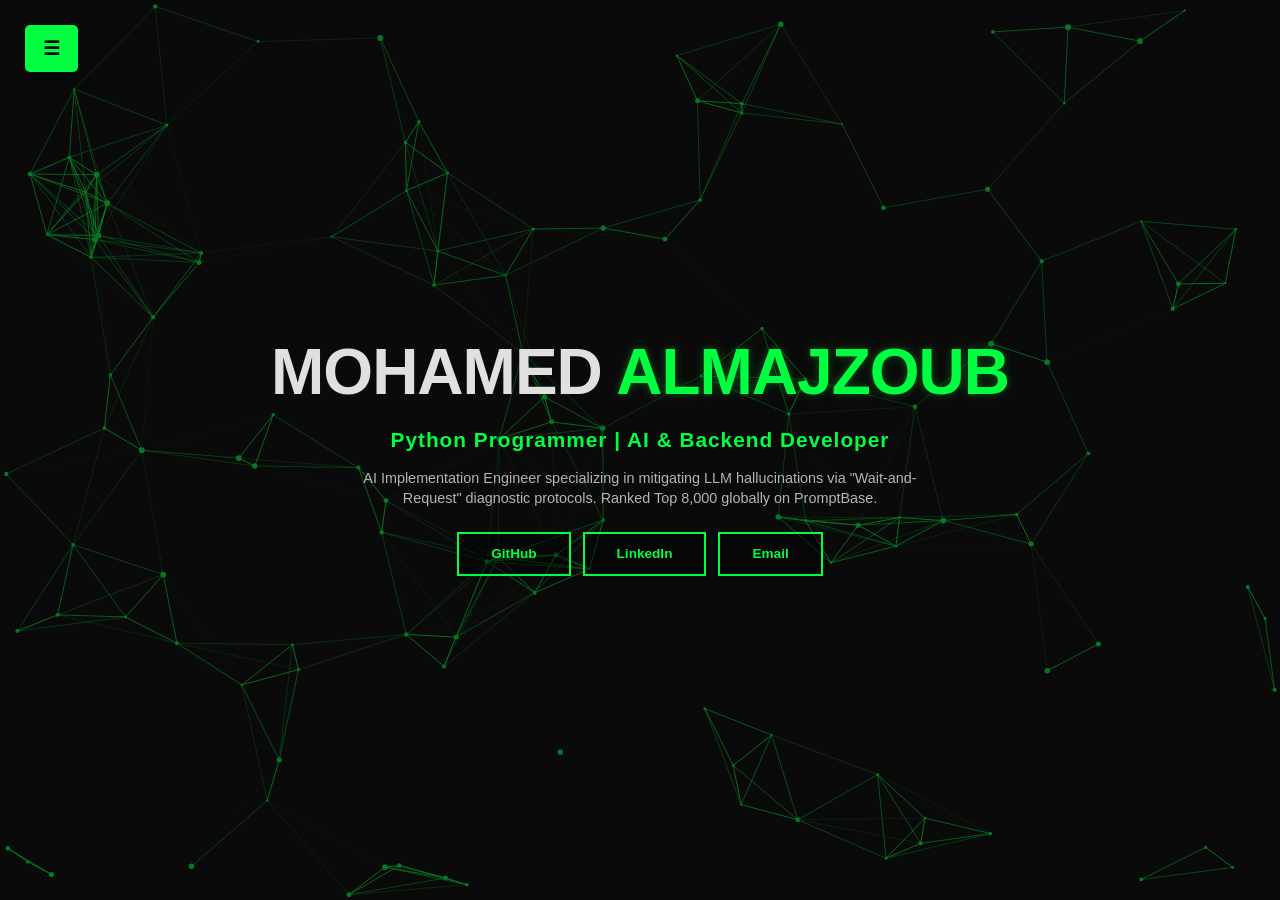
==== index.html @ 625f22d6 "first commit of the website" ====
<!DOCTYPE html>
<html lang="en">
<head>
    <meta charset="UTF-8">
    <meta name="viewport" content="width=device-width, initial-scale=1.0">
    <title>Mohamed Almajzoub | Portfolio</title>
    <link rel="stylesheet" href="style.css">
</head>
<body>
    <canvas id="matrix-canvas"></canvas>
    <div class="side-menu">
        <button class="menu-toggle" id="menu-toggle">☰</button>
        <div class="menu-panel" id="menu-panel">
            <ul>
                <li><a href="index.html">Home</a></li>
                <li><a href="experience.html">Experience</a></li>
                <li><a href="education.html">Education</a></li>
                <li><a href="certifications.html">Certifications</a></li>
                <li><a href="skills.html">Skills</a></li>
            </ul>
        </div>
    </div>
    <header>
        <div class="hero-content">
            <h1>MOHAMED <span class="highlight">ALMAJZOUB</span></h1>
            <p class="job-title">Python Programmer | AI & Backend Developer</p>
            <p class="hero-summary">
                AI Implementation Engineer specializing in mitigating LLM hallucinations via "Wait-and-Request" diagnostic protocols. Ranked Top 8,000 globally on PromptBase.
            </p>
            <div class="social-links">
                <a href="https://github.com/Mijo258" target="_blank" class="btn">GitHub</a>
                <a href="https://www.linkedin.com/in/mohamedalmajzoub-osman-56b057284" target="_blank" class="btn">LinkedIn</a>
                <a href="mailto:mijogiddo@gmail.com" class="btn">Email</a>
            </div>
        </div>
    </header>
    <script src="script.js"></script>
</body>
</html>
---- style.css ----
/* 
   MOHAMED ALMAJZOUB - MASTER ARCHITECTURE
   Theme: Cybernetic / AI Neural Network
*/

:root {
    --bg-color: #0a0a0a;
    --main-color: #00ff41; /* Matrix Green */
    --text-color: #e0e0e0;
    --card-bg: rgba(15, 15, 15, 0.85);
    --highlight-color: #ffffff;
}

* {
    margin: 0;
    padding: 0;
    box-sizing: border-box;
    font-family: 'Segoe UI', Roboto, Helvetica, Arial, sans-serif;
}

body {
    background-color: var(--bg-color);
    color: var(--text-color);
    overflow-x: hidden;
    line-height: 1.5;
}

/* --- BACKGROUND LAYER (Neural Network Canvas) --- */
#matrix-canvas {
    position: fixed;
    top: 0;
    left: 0;
    width: 100%;
    height: 100%;
    opacity: 0.45;
    z-index: -1;
    pointer-events: none;
}

/* --- HOME PAGE (Minimized & Single Line) --- */
header {
    height: 100vh;
    display: flex;
    justify-content: center;
    align-items: center;
    text-align: center;
    padding: 0 5%;
    background: transparent !important;
}

.hero-content {
    width: 100%;
    max-width: 1000px;
    z-index: 2;
}

.hero-content h1 {
    /* clamp ensures it stays on one line across most desktops */
    font-size: clamp(1.8rem, 5.5vw, 4rem); 
    white-space: nowrap; 
    font-weight: 800;
    margin-bottom: 0.2rem;
    letter-spacing: -1px;
    text-transform: uppercase;
}

.highlight {
    color: var(--main-color);
    text-shadow: 0 0 10px rgba(0, 255, 65, 0.3);
}

.job-title {
    font-size: clamp(0.9rem, 2.5vw, 1.3rem);
    color: var(--main-color);
    font-weight: 600;
    margin-bottom: 0.8rem;
    letter-spacing: 1px;
}

.hero-summary {
    font-size: 0.9rem;
    max-width: 580px;
    margin: 0 auto 1.5rem auto;
    opacity: 0.8;
    line-height: 1.4;
}

/* --- INTERACTIVE BUTTONS --- */
.social-links {
    display: flex;
    justify-content: center;
    gap: 12px;
    flex-wrap: wrap;
}

.btn {
    padding: 0.6rem 2rem;
    border: 2px solid var(--main-color);
    color: var(--main-color);
    text-decoration: none;
    font-weight: bold;
    font-size: 0.85rem;
    transition: 0.3s cubic-bezier(0.175, 0.885, 0.32, 1.275);
    background: rgba(0, 0, 0, 0.4);
}

.btn:hover {
    background: var(--main-color);
    color: #000;
    box-shadow: 0 0 20px var(--main-color);
    transform: translateY(-3px);
}

/* --- MENU TOGGLE (High-Intensity Highlight) --- */
.side-menu {
    position: fixed;
    left: 25px;
    top: 25px;
    z-index: 1000;
}

.menu-toggle {
    background: var(--main-color);
    color: #000;
    border: none;
    padding: 12px 18px;
    cursor: pointer;
    border-radius: 5px;
    font-weight: bold;
    font-size: 1.2rem;
    transition: all 0.3s cubic-bezier(0.175, 0.885, 0.32, 1.275);
    box-shadow: 0 4px 15px rgba(0, 0, 0, 0.4);
}

/* The Highlight Effect requested */
.menu-toggle:hover {
    background: var(--highlight-color);
    color: #000;
    transform: scale(1.15) rotate(5deg);
    box-shadow: 0 0 30px var(--main-color), 0 0 60px rgba(0, 255, 65, 0.2);
}

.menu-panel {
    position: absolute;
    top: 60px;
    left: 0;
    background: rgba(5, 5, 5, 0.98);
    border: 1px solid var(--main-color);
    backdrop-filter: blur(15px);
    width: 200px;
    padding: 1rem;
    display: none;
    border-radius: 8px;
    box-shadow: 0 10px 40px rgba(0,0,0,0.8);
}

.menu-panel.open {
    display: block;
    animation: fadeIn 0.3s ease;
}

.menu-panel ul li {
    list-style: none;
    margin: 1rem 0;
}

.menu-panel ul li a {
    color: #fff;
    text-decoration: none;
    font-size: 0.95rem;
    transition: 0.2s;
}

.menu-panel ul li a:hover {
    color: var(--main-color);
    padding-left: 10px;
}

/* --- SECTIONS & 3D CARDS --- */
.section {
    padding: 6rem 10%;
    min-height: 100vh;
    background: transparent !important;
}

.section-title {
    text-align: center;
    font-size: 2.2rem;
    margin-bottom: 3rem;
    color: var(--main-color);
    text-transform: uppercase;
    letter-spacing: 2px;
}

.card-container {
    display: grid;
    grid-template-columns: repeat(auto-fit, minmax(320px, 1fr));
    gap: 2rem;
}

.card {
    background: var(--card-bg);
    backdrop-filter: blur(10px);
    padding: 2rem;
    border-radius: 12px;
    border: 1px solid rgba(0, 255, 65, 0.1);
    border-left: 5px solid var(--main-color);
    transform-style: preserve-3d;
    transition: transform 0.1s ease, box-shadow 0.3s ease;
    will-change: transform;
}

.card:hover {
    box-shadow: 0 15px 35px rgba(0, 255, 65, 0.15);
}

.subtitle {
    color: var(--main-color);
    font-size: 0.85rem;
    margin-bottom: 1rem;
    font-weight: 700;
    text-transform: uppercase;
}

/* --- CV LISTS --- */
.cv-list li {
    font-size: 0.9rem;
    margin-bottom: 0.7rem;
    list-style: none;
    position: relative;
    padding-left: 1.5rem;
    opacity: 0.9;
}

.cv-list li::before {
    content: "›";
    color: var(--main-color);
    position: absolute;
    left: 0;
    font-weight: bold;
    font-size: 1.1rem;
    top: -2px;
}

/* --- SKILLS TAGS --- */
.skills-grid {
    display: flex;
    flex-wrap: wrap;
    gap: 10px;
    margin-top: 15px;
}

.skill-tag {
    padding: 4px 14px;
    border: 1px solid var(--main-color);
    color: var(--main-color);
    border-radius: 20px;
    font-size: 0.8rem;
    background: rgba(0, 255, 65, 0.05);
}

/* --- ANIMATIONS --- */
@keyframes fadeIn {
    from { opacity: 0; transform: translateY(-10px); }
    to { opacity: 1; transform: translateY(0); }
}

/* --- RESPONSIVE OPTIMIZATION --- */
@media (max-width: 768px) {
    .hero-content h1 {
        white-space: normal; /* Allow wrap on mobile to prevent overflow */
        font-size: 2.5rem;
    }
    .section {
        padding: 5rem 5%;
    }
    .card-container {
        grid-template-columns: 1fr;
    }
    .btn {
        width: 100%;
    }
}
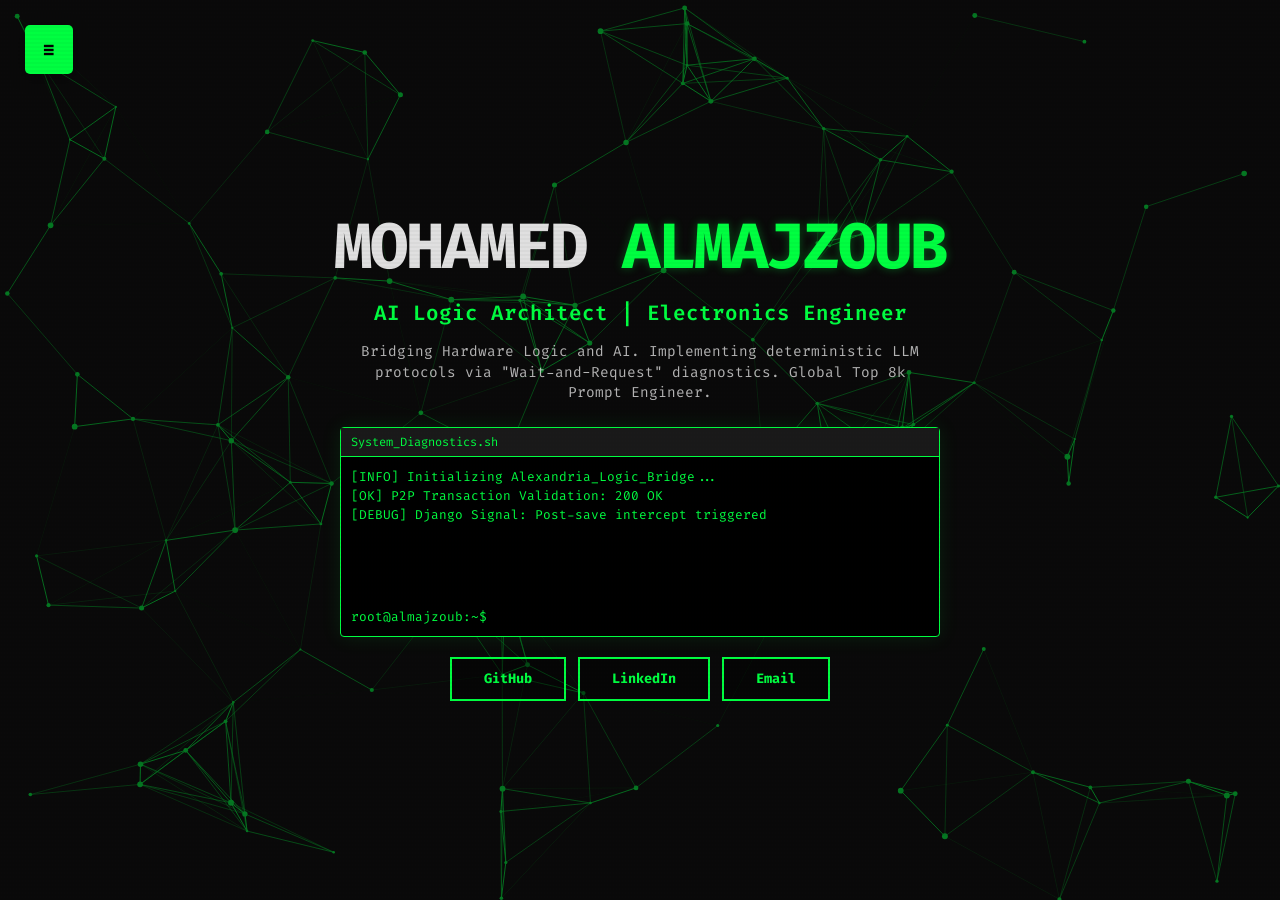
==== commit 373565fb: "feat: implement terminal component and "Logic Architect" aesthetic Co-authored-by: aider (gemini/gem" ====
--- a/index.html
+++ b/index.html
@@ -3,8 +3,10 @@
 <head>
     <meta charset="UTF-8">
     <meta name="viewport" content="width=device-width, initial-scale=1.0">
-    <title>Mohamed Almajzoub | Portfolio</title>
+    <title>Mohamed Almajzoub | AI Logic Architect</title>
+    <meta name="description" content="Mohamed Almajzoub: AI Logic Architect & Electronics Engineer from Alexandria University. Specialized in Django, Prompt Engineering, and Deterministic Logic.">
     <link rel="stylesheet" href="style.css">
+    <link href="https://fonts.googleapis.com/css2?family=Fira+Code:wght@300;400;700&display=swap" rel="stylesheet">
 </head>
 <body>
     <canvas id="matrix-canvas"></canvas>
@@ -23,10 +25,20 @@
     <header>
         <div class="hero-content">
             <h1>MOHAMED <span class="highlight">ALMAJZOUB</span></h1>
-            <p class="job-title">Python Programmer | AI & Backend Developer</p>
+            <p class="job-title">AI Logic Architect | Electronics Engineer</p>
             <p class="hero-summary">
-                AI Implementation Engineer specializing in mitigating LLM hallucinations via "Wait-and-Request" diagnostic protocols. Ranked Top 8,000 globally on PromptBase.
+                Bridging Hardware Logic and AI. Implementing deterministic LLM protocols via "Wait-and-Request" diagnostics. Global Top 8k Prompt Engineer.
             </p>
+
+            <div id="terminal-container" class="terminal-container">
+                <div class="terminal-header">System_Diagnostics.sh</div>
+                <div id="terminal-output" class="terminal-output"></div>
+                <div class="terminal-input-line">
+                    <span class="prompt">root@almajzoub:~$</span>
+                    <input type="text" id="terminal-input" autofocus autocomplete="off">
+                </div>
+            </div>
+
             <div class="social-links">
                 <a href="https://github.com/Mijo258" target="_blank" class="btn">GitHub</a>
                 <a href="https://www.linkedin.com/in/mohamedalmajzoub-osman-56b057284" target="_blank" class="btn">LinkedIn</a>
@@ -36,4 +48,4 @@
     </header>
     <script src="script.js"></script>
 </body>
-</html>+</html>
--- a/style.css
+++ b/style.css
@@ -7,6 +7,7 @@
     --bg-color: #0a0a0a;
     --main-color: #00ff41; /* Matrix Green */
     --text-color: #e0e0e0;
+    --font-mono: 'Fira Code', 'JetBrains Mono', 'Courier New', monospace;
     --card-bg: rgba(15, 15, 15, 0.85);
     --highlight-color: #ffffff;
 }
@@ -15,7 +16,7 @@
     margin: 0;
     padding: 0;
     box-sizing: border-box;
-    font-family: 'Segoe UI', Roboto, Helvetica, Arial, sans-serif;
+    font-family: var(--font-mono);
 }
 
 body {
@@ -23,6 +24,22 @@
     color: var(--text-color);
     overflow-x: hidden;
     line-height: 1.5;
+}
+
+/* --- SCANLINE EFFECT --- */
+body::after {
+    content: " ";
+    display: block;
+    position: fixed;
+    top: 0;
+    left: 0;
+    bottom: 0;
+    right: 0;
+    background: linear-gradient(rgba(18, 16, 16, 0) 50%, rgba(0, 0, 0, 0.25) 50%), linear-gradient(90deg, rgba(255, 0, 0, 0.06), rgba(0, 255, 0, 0.02), rgba(0, 0, 255, 0.06));
+    z-index: 9999;
+    background-size: 100% 4px, 3px 100%;
+    pointer-events: none;
+    opacity: 0.1;
 }
 
 /* --- BACKGROUND LAYER (Neural Network Canvas) --- */
@@ -60,8 +77,9 @@
     white-space: nowrap; 
     font-weight: 800;
     margin-bottom: 0.2rem;
-    letter-spacing: -1px;
+    letter-spacing: -2px;
     text-transform: uppercase;
+    font-family: var(--font-mono);
 }
 
 .highlight {
@@ -85,6 +103,59 @@
     line-height: 1.4;
 }
 
+/* --- TERMINAL COMPONENT --- */
+.terminal-container {
+    background: #000;
+    border: 1px solid var(--main-color);
+    border-radius: 4px;
+    max-width: 600px;
+    margin: 20px auto;
+    text-align: left;
+    box-shadow: 0 0 20px rgba(0, 255, 65, 0.1);
+}
+
+.terminal-header {
+    background: #1a1a1a;
+    padding: 5px 10px;
+    font-size: 0.75rem;
+    color: var(--main-color);
+    border-bottom: 1px solid var(--main-color);
+}
+
+.terminal-output {
+    padding: 10px;
+    height: 150px;
+    overflow-y: auto;
+    font-size: 0.8rem;
+    color: var(--main-color);
+}
+
+.terminal-input-line {
+    padding: 0 10px 10px 10px;
+    display: flex;
+    gap: 8px;
+    font-size: 0.8rem;
+}
+
+.prompt {
+    color: var(--main-color);
+}
+
+#terminal-input {
+    background: transparent;
+    border: none;
+    color: #fff;
+    outline: none;
+    flex: 1;
+    font-family: var(--font-mono);
+}
+
+.terminal-line.response {
+    color: #fff;
+    font-style: italic;
+    margin-bottom: 8px;
+}
+
 /* --- INTERACTIVE BUTTONS --- */
 .social-links {
     display: flex;
@@ -109,6 +180,19 @@
     color: #000;
     box-shadow: 0 0 20px var(--main-color);
     transform: translateY(-3px);
+}
+
+.btn:disabled {
+    opacity: 0.4;
+    cursor: not-allowed;
+    border-color: #444;
+    color: #444;
+}
+
+.btn:disabled:hover {
+    transform: none;
+    box-shadow: none;
+    background: transparent;
 }
 
 /* --- MENU TOGGLE (High-Intensity Highlight) --- */
@@ -280,4 +364,4 @@
     .btn {
         width: 100%;
     }
-}+}
